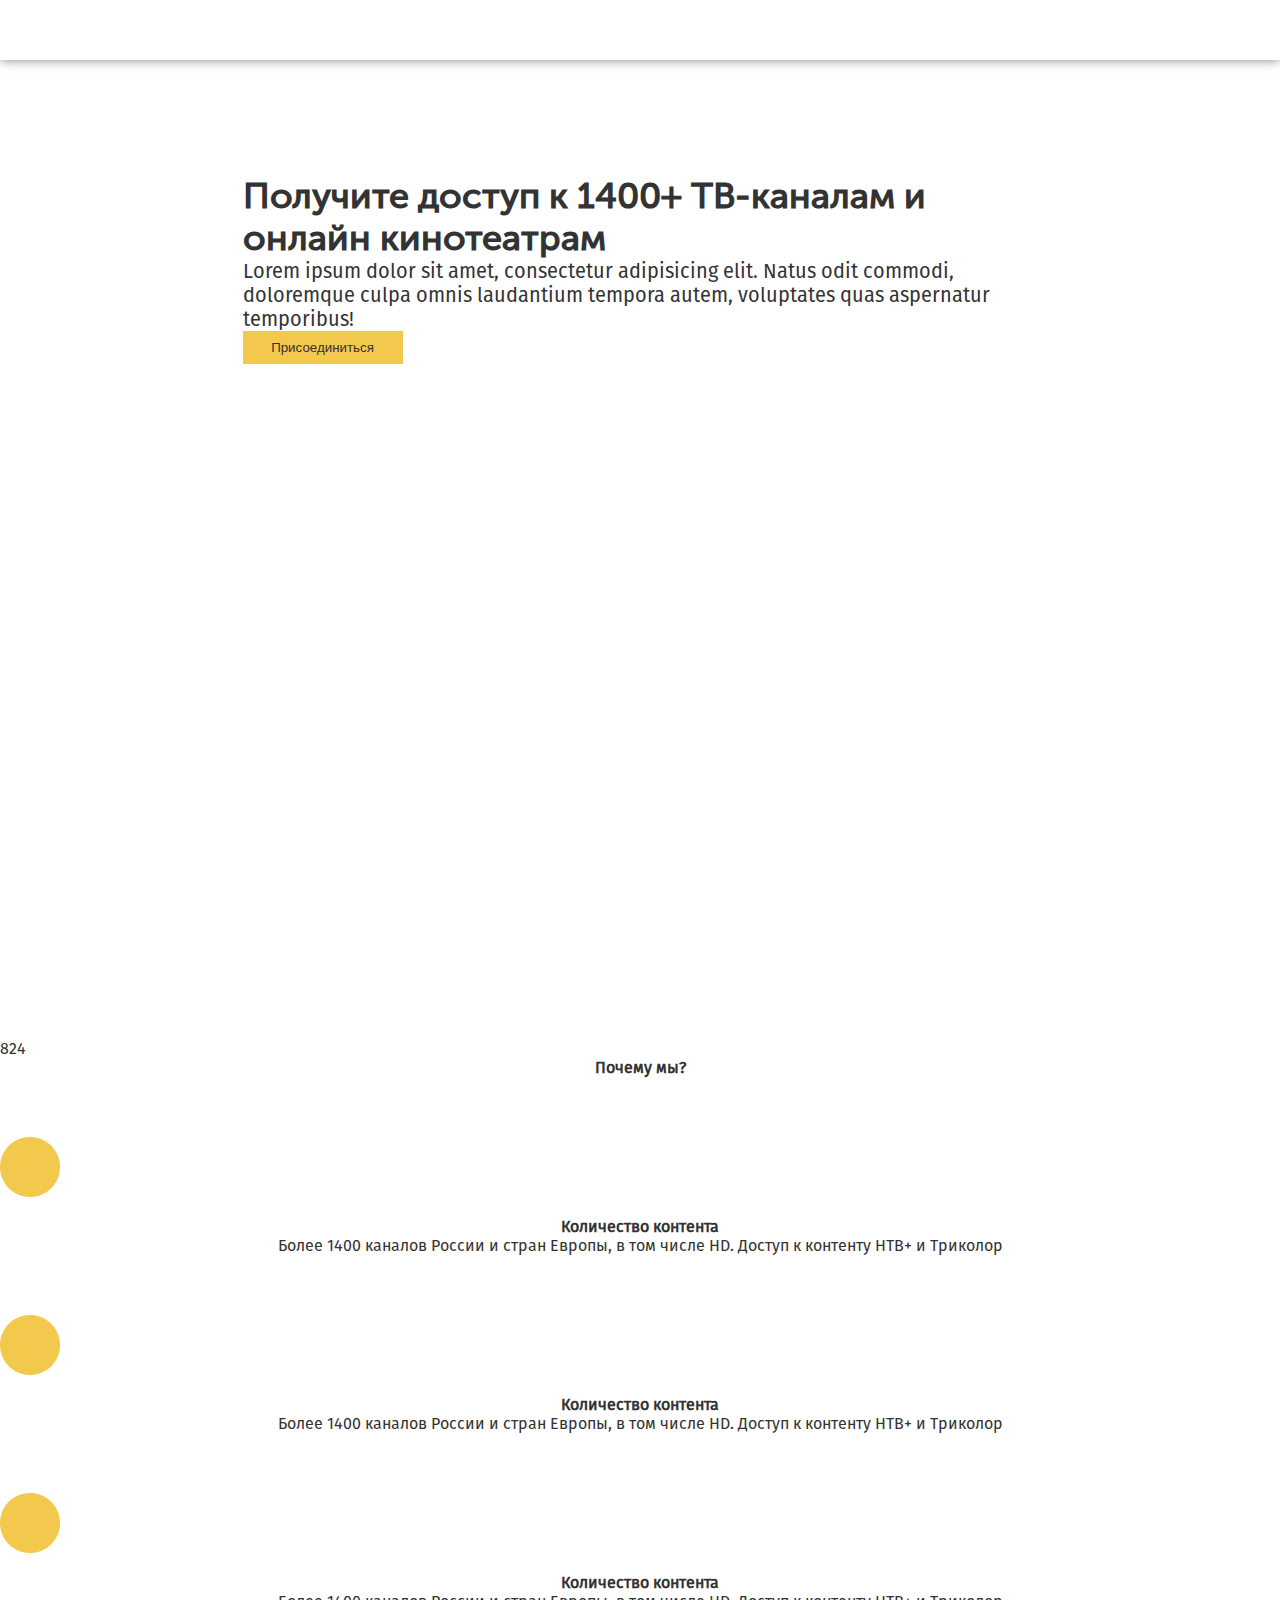
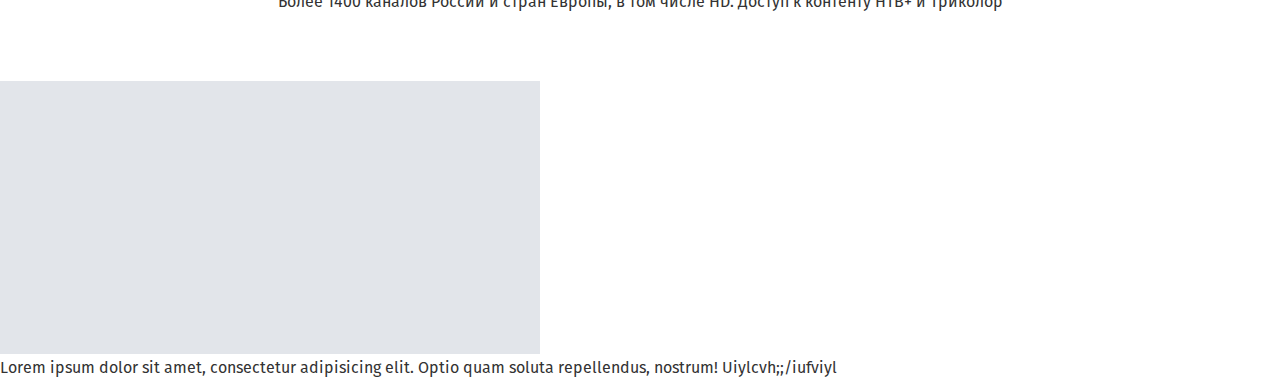
==== index.html @ 0ecdd406 "create files" ====
<!DOCTYPE html>
<html lang="en">
<head>
	<meta charset="UTF-8">
	<title>Smart TV</title>
	<!--bootstrap-->
	<link rel="stylesheet" href="https://stackpath.bootstrapcdn.com/bootstrap/4.1.0/css/bootstrap.min.css" integrity="sha384-9gVQ4dYFwwWSjIDZnLEWnxCjeSWFphJiwGPXr1jddIhOegiu1FwO5qRGvFXOdJZ4" crossorigin="anonymous">
	<script src="https://code.jquery.com/jquery-3.3.1.slim.min.js" integrity="sha384-q8i/X+965DzO0rT7abK41JStQIAqVgRVzpbzo5smXKp4YfRvH+8abtTE1Pi6jizo" crossorigin="anonymous"></script>
	<script src="https://cdnjs.cloudflare.com/ajax/libs/popper.js/1.14.0/umd/popper.min.js" integrity="sha384-cs/chFZiN24E4KMATLdqdvsezGxaGsi4hLGOzlXwp5UZB1LY//20VyM2taTB4QvJ" crossorigin="anonymous"></script>
	<script src="https://stackpath.bootstrapcdn.com/bootstrap/4.1.0/js/bootstrap.min.js" integrity="sha384-uefMccjFJAIv6A+rW+L4AHf99KvxDjWSu1z9VI8SKNVmz4sk7buKt/6v9KI65qnm" crossorigin="anonymous"></script>
	<!--style-->
	<link rel="stylesheet" type="text/css" href="style.css">
</head>
<body>
	<!--navbar-->
	<div class="header" style="height: 60px; border: 0px solid #123;box-shadow: 0 0 10px rgba(0,0,0,0.5);">
		
	</div>
	<!--Head-->
	<div class="container" style="height: 864px;">
		<div class="row">
			<div class="col-12">
				<div class="title-text text-center" style="margin-top: 115px;">
					<h1>Получите доступ к 1400+ ТВ-каналам и онлайн кинотеатрам</h1>
					<p>Lorem ipsum dolor sit amet, consectetur adipisicing elit. Natus odit commodi, doloremque culpa omnis laudantium tempora autem, voluptates quas aspernatur temporibus!</p>
					<button type="button" class="btn btn-warning">Присоединиться</button>
				</div>
			</div>
		</div>
	</div>
	824
	<!--Why we-->
	<div class="container why-we">
		<div class="row">
			<div class="col-12">
				<h1 class="text-center">Почему мы?</h1>
			</div>
			<div class="col-lg-4 col-md-4 col-sm-12">
				<div class="content text-center">
					<img src="img/Ellipse.png" alt="ellipse">
					<h1>Количество контента</h1>
					<p>Более 1400 каналов России и стран Европы, в том числе HD. Доступ к контенту НТВ+ и Триколор</p>
				</div>
			</div>
			<div class="col-lg-4 col-md-4 col-sm-12">
				<div class="content text-center">
					<img src="img/Ellipse.png" alt="ellipse">
					<h1>Количество контента</h1>
					<p>Более 1400 каналов России и стран Европы, в том числе HD. Доступ к контенту НТВ+ и Триколор</p>
				</div>
			</div>
			<div class="col-lg-4 col-md-4 col-sm-12">
				<div class="content text-center">
					<img src="img/Ellipse.png" alt="ellipse">
					<h1>Количество контента</h1>
					<p>Более 1400 каналов России и стран Европы, в том числе HD. Доступ к контенту НТВ+ и Триколор</p>
				</div>
			</div>
		</div>
	</div>


	<div class="container" style="margin-top: 70px;">
		<div class="row">
			<div class="col-lg-6">
				<img src="img/Rectangle.png" alt="Rectangle">
			</div>
			<div class="col-lg-6">
				Lorem ipsum dolor sit amet, consectetur adipisicing elit. Optio quam soluta repellendus, nostrum!
				Uiylcvh;;/iufviyl
			</div>
		</div>
	</div>
		
	<script>document.write('<script src="http://' + (location.host || 'localhost').split(':')[0] + ':35729/livereload.js?snipver=1"></' + 'script>')</script>
</body>
</html>
---- style.css ----
*{
	margin: 0;
	padding:0;
	border: 0;
}

@font-face{
	font-family: MuseoSans;
	src: url(font/museosanscyrl/MuseoSansCyrl.otf);
}

@font-face{
	font-family: Firasans;
	src: url(font/firasans/FiraSans-Regular.otf);
}

body{

	font-family: Firasans;
	color: #333;
}

h1{
	font-family: Firasans;
	font-size: 20px;
	line-height: 24px;
}
nav{
	height: 60px;
	background-color: #fff;
}

.title-text{
	max-width: 795px;
	margin: 0 auto;

}
.title-text h1{
	font-family: MuseoSans;
	font-size: 36px;
	line-height: 42px;
}

.title-text p{
	font-family: Firasans;
	font-size: 20px;
	line-height: 24px;
}

.btn{
	width: 160px;
	height: 33px;
	padding: 0;
	background-color: #F2C94C;
	color: #333333;
}

.why-we h1{
	font-size: 16px;
	line-height: 19px;
	font-weight: bold;
	text-align: center;
}

.why-we p{
	text-align: center;
	font-size: 16px; 
	line-height: 19px;
}

.why-we img {
	margin-top: 60px;
	margin-bottom: 16px;
}
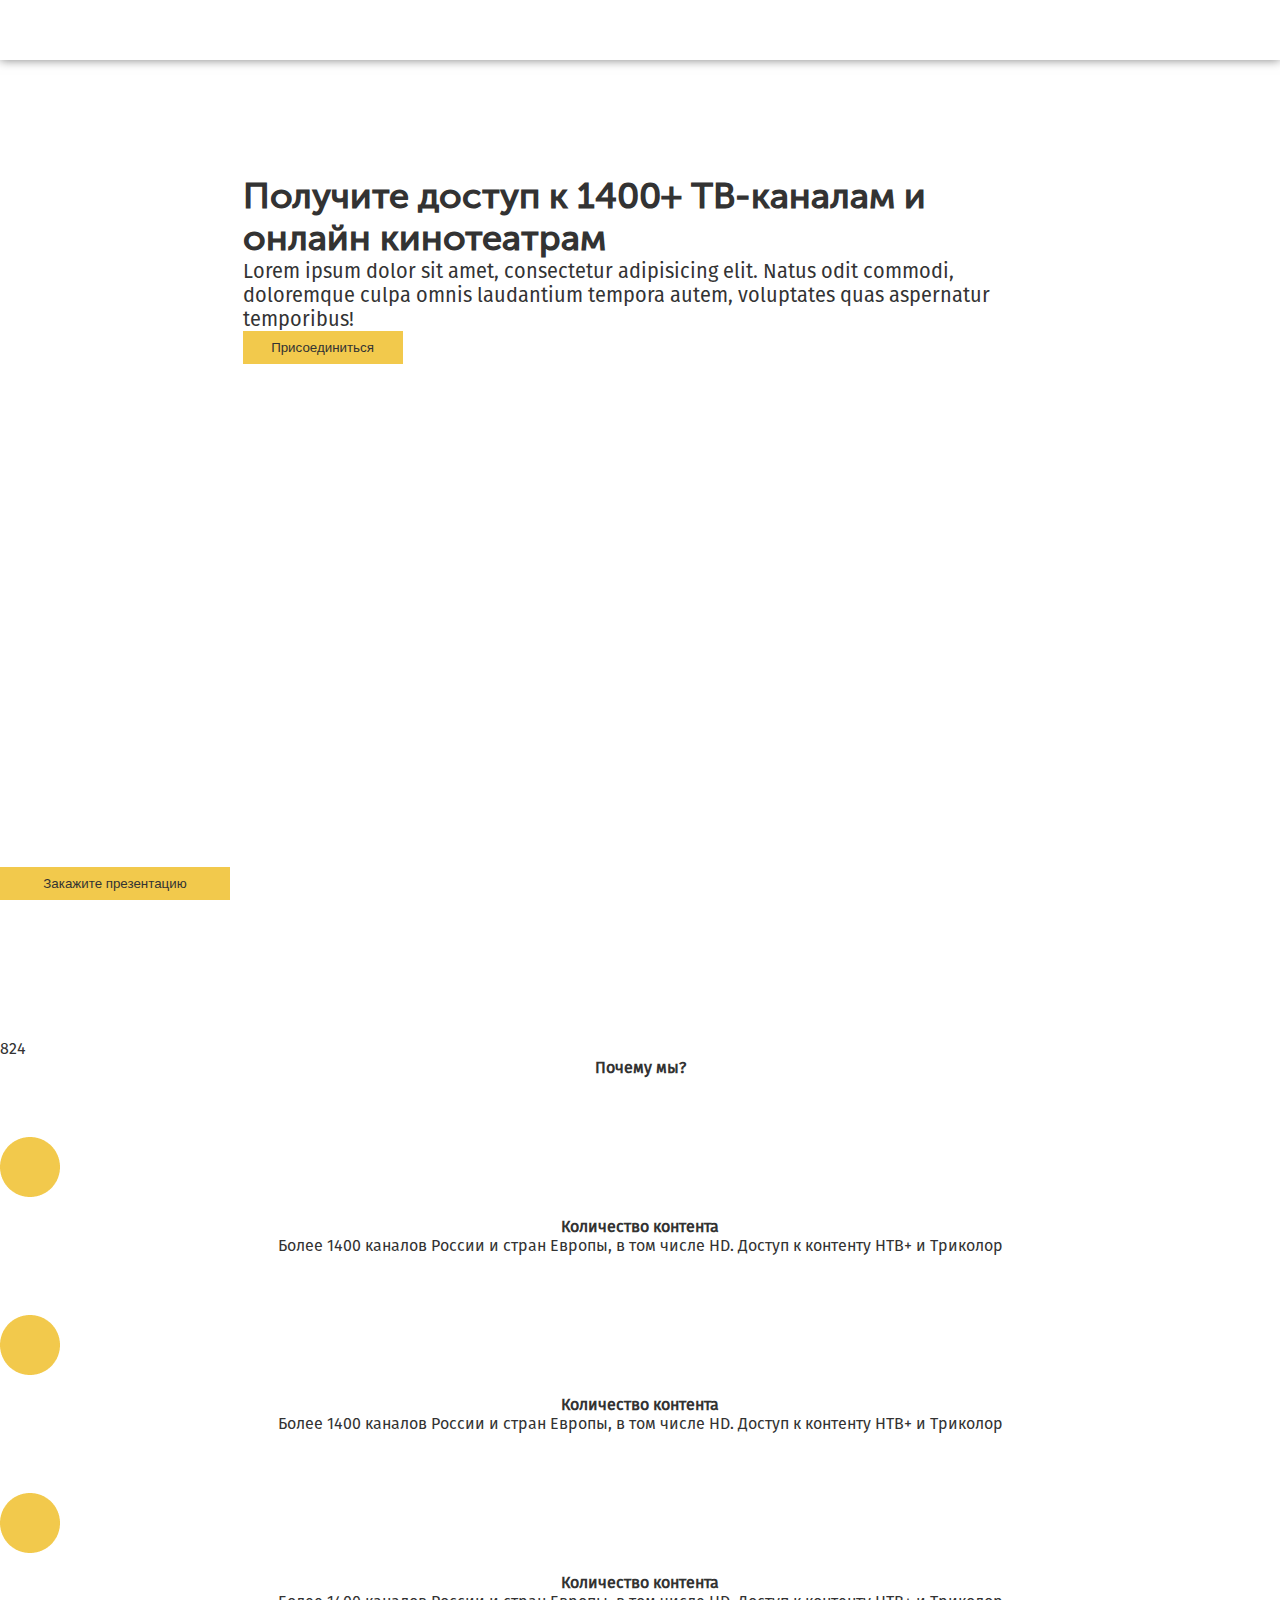
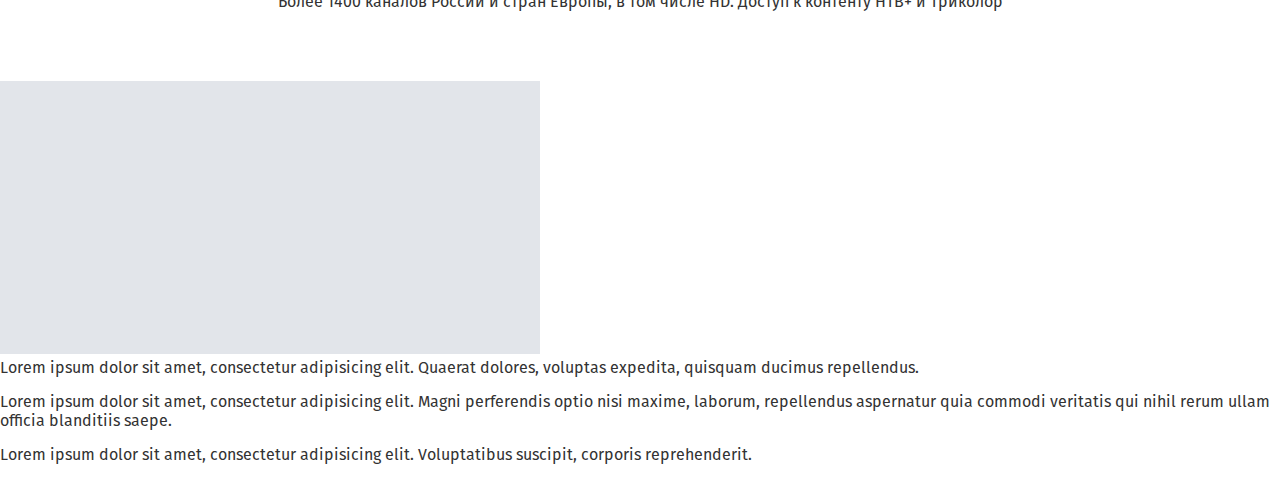
==== commit 96ee1633: "add block with presentation" ====
--- a/index.html
+++ b/index.html
@@ -60,17 +60,20 @@
 	</div>
 
 
-	<div class="container" style="margin-top: 70px;">
+	<div class="container" style="margin-top: 70px;margin-bottom: 30px;">
 		<div class="row">
 			<div class="col-lg-6">
 				<img src="img/Rectangle.png" alt="Rectangle">
 			</div>
 			<div class="col-lg-6">
-				Lorem ipsum dolor sit amet, consectetur adipisicing elit. Optio quam soluta repellendus, nostrum!
-				Uiylcvh;;/iufviyl
+				<p>Lorem ipsum dolor sit amet, consectetur adipisicing elit. Quaerat dolores, voluptas expedita, quisquam ducimus repellendus.</p>
+				<p style="margin: 15px 0;">Lorem ipsum dolor sit amet, consectetur adipisicing elit. Magni perferendis optio nisi maxime, laborum, repellendus aspernatur quia commodi veritatis qui nihil rerum ullam officia blanditiis saepe.</p>
+				<p>Lorem ipsum dolor sit amet, consectetur adipisicing elit. Voluptatibus suscipit, corporis reprehenderit.</p>
+				<button class="btn btn-outline-seccess" style="text-align: center; position: absolute; bottom: 0; width: 230px; height: 33px;">Закажите презентацию</button>
 			</div>
 		</div>
 	</div>
+
 		
 	<script>document.write('<script src="http://' + (location.host || 'localhost').split(':')[0] + ':35729/livereload.js?snipver=1"></' + 'script>')</script>
 </body>
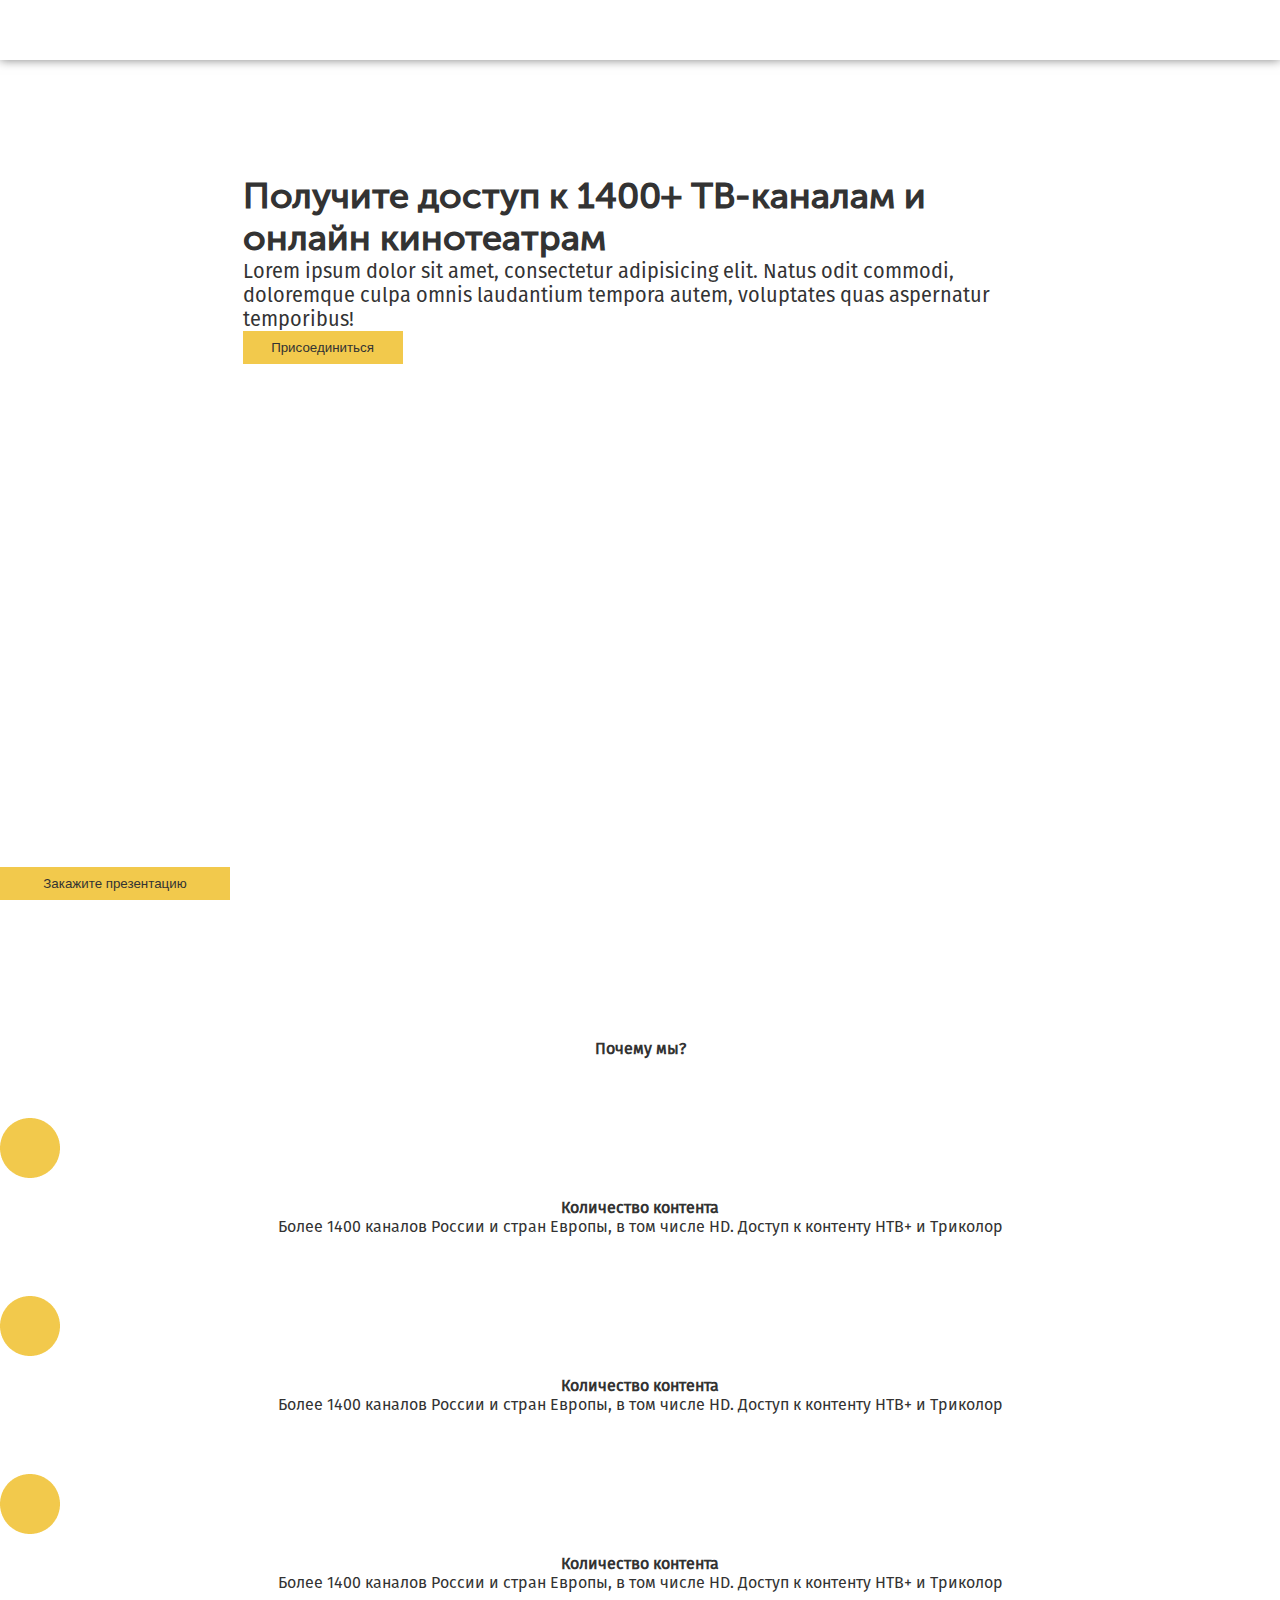
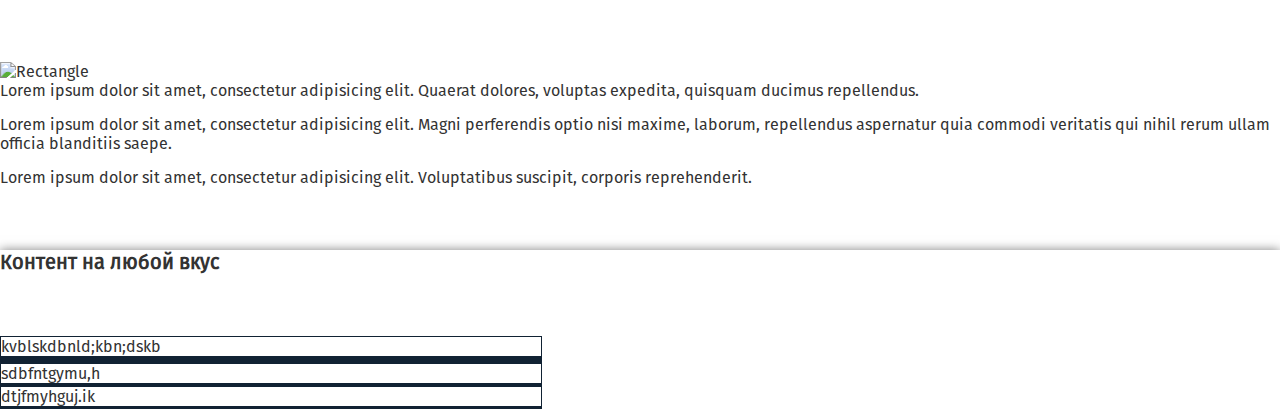
==== commit 27f7e8c8: "made some chnges" ====
--- a/index.html
+++ b/index.html
@@ -28,7 +28,6 @@
 			</div>
 		</div>
 	</div>
-	824
 	<!--Why we-->
 	<div class="container why-we">
 		<div class="row">
@@ -75,6 +74,39 @@
 	</div>
 
 		
+	<div class="container-fluid content-channels">
+		<div class="container">
+			<div class="row">
+				<div class="col-md-12 text-center" style="margin-top: 63px; margin-bottom: 62px;">
+					<h1>Контент на любой вкус</h1>
+				</div>
+				<div class="col-md-6 channel">
+					kvblskdbnld;kbn;dskb
+				</div>
+				<div class="col-md-6 channel">
+					
+				</div>
+				<div class="col-md-6 channel">
+					
+				</div>
+				<div class="col-md-6 channel">
+					
+				</div>
+				<div class="col-md-6 channel">
+					sdbfntgymu,h
+				</div>
+				<div class="col-md-6 channel">
+					
+				</div>
+				<div class="col-md-6 channel">
+					dtjfmyhguj.ik
+				</div>
+				<div class="col-md-6 channel">
+					
+				</div>
+			</div>
+		</div>
+	</div>
 	<script>document.write('<script src="http://' + (location.host || 'localhost').split(':')[0] + ':35729/livereload.js?snipver=1"></' + 'script>')</script>
 </body>
 </html>--- a/style.css
+++ b/style.css
@@ -71,4 +71,15 @@
 .why-we img {
 	margin-top: 60px;
 	margin-bottom: 16px;
+}
+
+.content-channels{
+	box-shadow: 0 0 10px rgba(0,0,0,0.5);
+}
+
+.channel{
+	max-width: 540px;
+	max-height: 380px;
+	border:1px solid #123;
+
 }